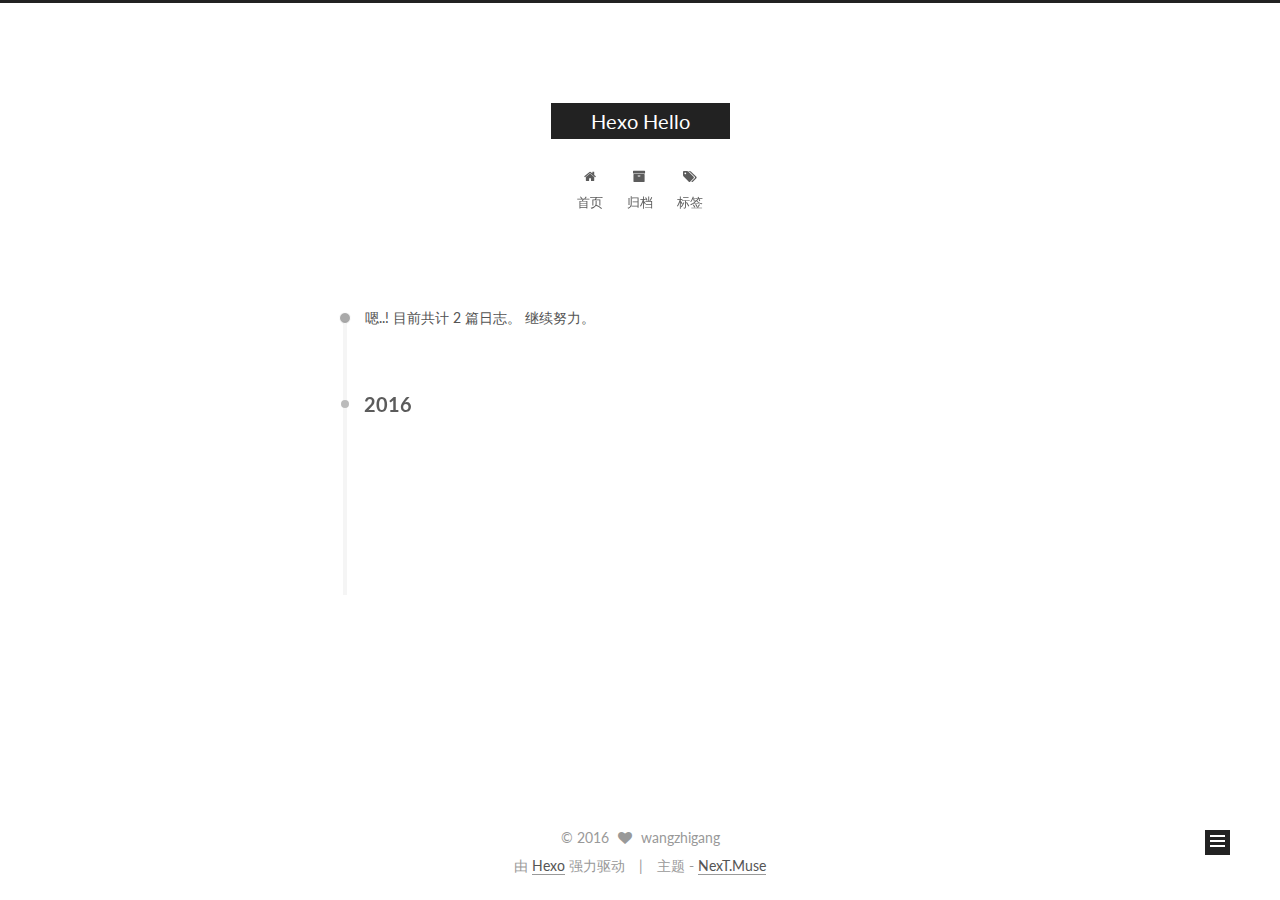
==== archives/index.html @ 9150756c "Site updated: 2016-07-02 09:40:14" ====
<!doctype html>



  


<html class="theme-next muse use-motion">
<head>
  <meta charset="UTF-8"/>
<meta http-equiv="X-UA-Compatible" content="IE=edge,chrome=1" />
<meta name="viewport" content="width=device-width, initial-scale=1, maximum-scale=1"/>



<meta http-equiv="Cache-Control" content="no-transform" />
<meta http-equiv="Cache-Control" content="no-siteapp" />












  
  
  <link href="/vendors/fancybox/source/jquery.fancybox.css?v=2.1.5" rel="stylesheet" type="text/css" />




  
  
  
  

  
    
    
  

  

  

  

  

  
    
    
    <link href="//fonts.googleapis.com/css?family=Lato:300,300italic,400,400italic,700,700italic&subset=latin,latin-ext" rel="stylesheet" type="text/css">
  






<link href="/vendors/font-awesome/css/font-awesome.min.css?v=4.4.0" rel="stylesheet" type="text/css" />

<link href="/css/main.css?v=5.0.1" rel="stylesheet" type="text/css" />


  <meta name="keywords" content="Hexo, NexT" />








  <link rel="shortcut icon" type="image/x-icon" href="/favicon.ico?v=5.0.1" />






<meta property="og:type" content="website">
<meta property="og:title" content="Hexo Hello">
<meta property="og:url" content="http://yoursite.com/archives/index.html">
<meta property="og:site_name" content="Hexo Hello">
<meta name="twitter:card" content="summary">
<meta name="twitter:title" content="Hexo Hello">



<script type="text/javascript" id="hexo.configuration">
  var NexT = window.NexT || {};
  var CONFIG = {
    scheme: 'Muse',
    sidebar: {"position":"left","display":"post"},
    fancybox: true,
    motion: true,
    duoshuo: {
      userId: 0,
      author: '博主'
    }
  };
</script>




  <link rel="canonical" href="http://yoursite.com/archives/"/>

  <title> 归档 | Hexo Hello </title>
</head>

<body itemscope itemtype="http://schema.org/WebPage" lang="zh-Hans">

  










  
  
    
  

  <div class="container one-collumn sidebar-position-left  page-archive  ">
    <div class="headband"></div>

    <header id="header" class="header" itemscope itemtype="http://schema.org/WPHeader">
      <div class="header-inner"><div class="site-meta ">
  

  <div class="custom-logo-site-title">
    <a href="/"  class="brand" rel="start">
      <span class="logo-line-before"><i></i></span>
      <span class="site-title">Hexo Hello</span>
      <span class="logo-line-after"><i></i></span>
    </a>
  </div>
  <p class="site-subtitle"></p>
</div>

<div class="site-nav-toggle">
  <button>
    <span class="btn-bar"></span>
    <span class="btn-bar"></span>
    <span class="btn-bar"></span>
  </button>
</div>

<nav class="site-nav">
  

  
    <ul id="menu" class="menu">
      
        
        <li class="menu-item menu-item-home">
          <a href="/" rel="section">
            
              <i class="menu-item-icon fa fa-fw fa-home"></i> <br />
            
            首页
          </a>
        </li>
      
        
        <li class="menu-item menu-item-archives">
          <a href="/archives" rel="section">
            
              <i class="menu-item-icon fa fa-fw fa-archive"></i> <br />
            
            归档
          </a>
        </li>
      
        
        <li class="menu-item menu-item-tags">
          <a href="/tags" rel="section">
            
              <i class="menu-item-icon fa fa-fw fa-tags"></i> <br />
            
            标签
          </a>
        </li>
      

      
    </ul>
  

  
</nav>

 </div>
    </header>

    <main id="main" class="main">
      <div class="main-inner">
        <div class="content-wrap">
          <div id="content" class="content">
            

  <section id="posts" class="posts-collapse">
    <span class="archive-move-on"></span>

    <span class="archive-page-counter">
      
      
      
        
      
      嗯..! 目前共计 2 篇日志。 继续努力。
    </span>

    

      
      
      

      
        
        <div class="collection-title">
          <h2 class="archive-year motion-element" id="archive-year-2016">2016</h2>
        </div>
      
      

      

  <article class="post post-type-normal" itemscope itemtype="http://schema.org/Article">
    <header class="post-header">

      <h1 class="post-title">
        
            <a class="post-title-link" href="/2016/07/01/My-new-Post/" itemprop="url">
              
                <span itemprop="name">My new Post</span>
              
            </a>
        
      </h1>

      <div class="post-meta">
        <time class="post-time" itemprop="dateCreated"
              datetime="2016-07-01T17:10:19+08:00"
              content="2016-07-01" >
          07-01
        </time>
      </div>

    </header>
  </article>



    

      
      
      

      
      

      

  <article class="post post-type-normal" itemscope itemtype="http://schema.org/Article">
    <header class="post-header">

      <h1 class="post-title">
        
            <a class="post-title-link" href="/2016/07/01/hello-world/" itemprop="url">
              
                <span itemprop="name">Hello World</span>
              
            </a>
        
      </h1>

      <div class="post-meta">
        <time class="post-time" itemprop="dateCreated"
              datetime="2016-07-01T16:45:03+08:00"
              content="2016-07-01" >
          07-01
        </time>
      </div>

    </header>
  </article>



    

  </section>

  



          </div>
          


          

        </div>
        
          
  
  <div class="sidebar-toggle">
    <div class="sidebar-toggle-line-wrap">
      <span class="sidebar-toggle-line sidebar-toggle-line-first"></span>
      <span class="sidebar-toggle-line sidebar-toggle-line-middle"></span>
      <span class="sidebar-toggle-line sidebar-toggle-line-last"></span>
    </div>
  </div>

  <aside id="sidebar" class="sidebar">
    <div class="sidebar-inner">

      

      

      <section class="site-overview sidebar-panel  sidebar-panel-active ">
        <div class="site-author motion-element" itemprop="author" itemscope itemtype="http://schema.org/Person">
          <img class="site-author-image" itemprop="image"
               src="/images/avatar.gif"
               alt="wangzhigang" />
          <p class="site-author-name" itemprop="name">wangzhigang</p>
          <p class="site-description motion-element" itemprop="description"></p>
        </div>
        <nav class="site-state motion-element">
          <div class="site-state-item site-state-posts">
            <a href="/archives">
              <span class="site-state-item-count">2</span>
              <span class="site-state-item-name">日志</span>
            </a>
          </div>

          

          

        </nav>

        

        <div class="links-of-author motion-element">
          
        </div>

        
        

        
        

      </section>

      

    </div>
  </aside>


        
      </div>
    </main>

    <footer id="footer" class="footer">
      <div class="footer-inner">
        <div class="copyright" >
  
  &copy; 
  <span itemprop="copyrightYear">2016</span>
  <span class="with-love">
    <i class="fa fa-heart"></i>
  </span>
  <span class="author" itemprop="copyrightHolder">wangzhigang</span>
</div>

<div class="powered-by">
  由 <a class="theme-link" href="http://hexo.io">Hexo</a> 强力驱动
</div>

<div class="theme-info">
  主题 -
  <a class="theme-link" href="https://github.com/iissnan/hexo-theme-next">
    NexT.Muse
  </a>
</div>

        

        
      </div>
    </footer>

    <div class="back-to-top">
      <i class="fa fa-arrow-up"></i>
    </div>
  </div>

  

<script type="text/javascript">
  if (Object.prototype.toString.call(window.Promise) !== '[object Function]') {
    window.Promise = null;
  }
</script>









  



  
  <script type="text/javascript" src="/vendors/jquery/index.js?v=2.1.3"></script>

  
  <script type="text/javascript" src="/vendors/fastclick/lib/fastclick.min.js?v=1.0.6"></script>

  
  <script type="text/javascript" src="/vendors/jquery_lazyload/jquery.lazyload.js?v=1.9.7"></script>

  
  <script type="text/javascript" src="/vendors/velocity/velocity.min.js?v=1.2.1"></script>

  
  <script type="text/javascript" src="/vendors/velocity/velocity.ui.min.js?v=1.2.1"></script>

  
  <script type="text/javascript" src="/vendors/fancybox/source/jquery.fancybox.pack.js?v=2.1.5"></script>


  


  <script type="text/javascript" src="/js/src/utils.js?v=5.0.1"></script>

  <script type="text/javascript" src="/js/src/motion.js?v=5.0.1"></script>



  
  

  
  
    <script type="text/javascript" id="motion.page.archive">
      $('.archive-year').velocity('transition.slideLeftIn');
    </script>
  


  


  <script type="text/javascript" src="/js/src/bootstrap.js?v=5.0.1"></script>



  



  




  
  
  

  

  

</body>
</html>
---- css/main.css ----
/* normalize.css v3.0.2 | MIT License | git.io/normalize */
html {
  font-family: sans-serif; /* 1 */
  -ms-text-size-adjust: 100%; /* 2 */
  -webkit-text-size-adjust: 100%; /* 2 */
}
body {
  margin: 0;
}
article,
aside,
details,
figcaption,
figure,
footer,
header,
hgroup,
main,
menu,
nav,
section,
summary {
  display: block;
}
audio,
canvas,
progress,
video {
  display: inline-block; /* 1 */
  vertical-align: baseline; /* 2 */
}
audio:not([controls]) {
  display: none;
  height: 0;
}
[hidden],
template {
  display: none;
}
a {
  background-color: transparent;
}
a:active,
a:hover {
  outline: 0;
}
abbr[title] {
  border-bottom: 1px dotted;
}
b,
strong {
  font-weight: bold;
}
dfn {
  font-style: italic;
}
h1 {
  font-size: 2em;
  margin: 0.67em 0;
}
mark {
  background: #ff0;
  color: #000;
}
small {
  font-size: 80%;
}
sub,
sup {
  font-size: 75%;
  line-height: 0;
  position: relative;
  vertical-align: baseline;
}
sup {
  top: -0.5em;
}
sub {
  bottom: -0.25em;
}
img {
  border: 0;
}
svg:not(:root) {
  overflow: hidden;
}
figure {
  margin: 1em 40px;
}
hr {
  -moz-box-sizing: content-box;
  box-sizing: content-box;
  height: 0;
}
pre {
  overflow: auto;
}
code,
kbd,
pre,
samp {
  font-family: monospace, monospace;
  font-size: 1em;
}
button,
input,
optgroup,
select,
textarea {
  color: inherit; /* 1 */
  font: inherit; /* 2 */
  margin: 0; /* 3 */
}
button {
  overflow: visible;
}
button,
select {
  text-transform: none;
}
button,
html input[type="button"],
input[type="reset"],
input[type="submit"] {
  -webkit-appearance: button; /* 2 */
  cursor: pointer; /* 3 */
}
button[disabled],
html input[disabled] {
  cursor: default;
}
button::-moz-focus-inner,
input::-moz-focus-inner {
  border: 0;
  padding: 0;
}
input {
  line-height: normal;
}
input[type="checkbox"],
input[type="radio"] {
  box-sizing: border-box; /* 1 */
  padding: 0; /* 2 */
}
input[type="number"]::-webkit-inner-spin-button,
input[type="number"]::-webkit-outer-spin-button {
  height: auto;
}
input[type="search"] {
  -webkit-appearance: textfield; /* 1 */
  -moz-box-sizing: content-box;
  -webkit-box-sizing: content-box; /* 2 */
  box-sizing: content-box;
}
input[type="search"]::-webkit-search-cancel-button,
input[type="search"]::-webkit-search-decoration {
  -webkit-appearance: none;
}
fieldset {
  border: 1px solid #c0c0c0;
  margin: 0 2px;
  padding: 0.35em 0.625em 0.75em;
}
legend {
  border: 0; /* 1 */
  padding: 0; /* 2 */
}
textarea {
  overflow: auto;
}
optgroup {
  font-weight: bold;
}
table {
  border-collapse: collapse;
  border-spacing: 0;
}
td,
th {
  padding: 0;
}
::selection {
  background: #262a30;
  color: #fff;
}
body {
  position: relative;
  font-family: 'Lato', "PingFang SC", "Microsoft YaHei", sans-serif;
  font-size: 14px;
  line-height: 2;
  color: #555;
  background: #fff;
}
@media (max-width: 767px) {
  body {
    padding-right: 0 !important;
  }
}
@media (min-width: 768px) and (max-width: 991px) {
  body {
    padding-right: 0 !important;
  }
}
@media (min-width: 1600px) {
  body {
    font-size: 16px;
  }
}
h1,
h2,
h3,
h4,
h5,
h6 {
  margin: 0;
  padding: 0;
  font-weight: bold;
  line-height: 1.5;
  font-family: 'Lato', "PingFang SC", "Microsoft YaHei", sans-serif;
}
h2,
h3,
h4,
h5,
h6 {
  margin: 20px 0 15px;
}
h1 {
  font-size: 22px;
}
@media (max-width: 767px) {
  h1 {
    font-size: 18px;
  }
}
h2 {
  font-size: 20px;
}
@media (max-width: 767px) {
  h2 {
    font-size: 16px;
  }
}
h3 {
  font-size: 18px;
}
@media (max-width: 767px) {
  h3 {
    font-size: 14px;
  }
}
h4 {
  font-size: 16px;
}
@media (max-width: 767px) {
  h4 {
    font-size: 12px;
  }
}
h5 {
  font-size: 14px;
}
@media (max-width: 767px) {
  h5 {
    font-size: 10px;
  }
}
h6 {
  font-size: 12px;
}
@media (max-width: 767px) {
  h6 {
    font-size: 8px;
  }
}
p {
  margin: 0 0 25px 0;
}
a {
  color: #555;
  text-decoration: none;
  border-bottom: 1px solid #999;
  word-wrap: break-word;
}
a:hover {
  color: #222;
  border-bottom-color: #222;
}
ul {
  list-style: none;
}
blockquote {
  margin: 0;
  padding: 0;
}
img {
  display: block;
  margin: auto;
  max-width: 100%;
  height: auto;
}
hr {
  margin: 40px 0;
  height: 3px;
  border: none;
  background-color: #ddd;
  background-image: repeating-linear-gradient(-45deg, #fff, #fff 4px, transparent 4px, transparent 8px);
}
blockquote {
  padding: 0 15px;
  color: #666;
  border-left: 4px solid #ddd;
}
blockquote cite::before {
  content: "-";
  padding: 0 5px;
}
dt {
  font-weight: 700;
}
dd {
  margin: 0;
  padding: 0;
}
.text-left {
  text-align: left;
}
.text-center {
  text-align: center;
}
.text-right {
  text-align: right;
}
.text-justify {
  text-align: justify;
}
.text-nowrap {
  white-space: nowrap;
}
.text-lowercase {
  text-transform: lowercase;
}
.text-uppercase {
  text-transform: uppercase;
}
.text-capitalize {
  text-transform: capitalize;
}
.center-block {
  display: block;
  margin-left: auto;
  margin-right: auto;
}
.clearfix:before,
.clearfix:after {
  content: " ";
  display: table;
}
.clearfix:after {
  clear: both;
}
.pullquote {
  width: 45%;
}
.pullquote.left {
  float: left;
  margin-left: 5px;
  margin-right: 10px;
}
.pullquote.right {
  float: right;
  margin-left: 10px;
  margin-right: 5px;
}
.affix.affix.affix {
  position: fixed;
}
.translation {
  margin-top: -20px;
  font-size: 14px;
  color: #999;
}
.scrollbar-measure {
  width: 100px;
  height: 100px;
  overflow: scroll;
  position: absolute;
  top: -9999px;
}
.use-motion .motion-element {
  opacity: 0;
}
#local-search-input {
  padding: 3px;
  border: none;
  text-indent: 14px;
  border-radius: 0;
  width: 140px;
  outline: none;
  border-bottom: 1px solid #999;
  background: inherit;
  opacity: 0.5;
}
#local-search-input:focus {
  opacity: 1;
}
.search-icon {
  position: absolute;
  top: 9px;
}
table {
  margin: 20px 0;
  width: 100%;
  border-collapse: collapse;
  border-spacing: 0;
  border: 1px solid #ddd;
  font-size: 14px;
  table-layout: fixed;
  word-wrap: break-all;
}
table>tbody>tr:nth-of-type(odd) {
  background-color: #f9f9f9;
}
table>tbody>tr:hover {
  background-color: #f5f5f5;
}
caption,
th,
td {
  padding: 8px;
  text-align: left;
  vertical-align: middle;
  font-weight: normal;
}
th,
td {
  border-bottom: 3px solid #ddd;
  border-right: 1px solid #eee;
}
th {
  padding-bottom: 10px;
  font-weight: 700;
}
td {
  border-bottom-width: 1px;
}
html,
body {
  height: 100%;
}
.container {
  position: relative;
  min-height: 100%;
}
.header-inner {
  margin: 0 auto;
  padding: 100px 0 70px;
  width: 700px;
}
@media (min-width: 1600px) {
  .container .header-inner {
    width: 900px;
  }
}
.main {
  padding-bottom: 150px;
}
.main-inner {
  margin: 0 auto;
  width: 700px;
}
@media (min-width: 1600px) {
  .container .main-inner {
    width: 900px;
  }
}
.footer {
  position: absolute;
  left: 0;
  bottom: 0;
  width: 100%;
  min-height: 50px;
}
.footer-inner {
  box-sizing: border-box;
  margin: 20px auto;
  width: 700px;
}
@media (min-width: 1600px) {
  .container .footer-inner {
    width: 900px;
  }
}
pre,
.highlight {
  overflow: auto;
  margin: 20px 0;
  padding: 15px;
  font-size: 13px;
  color: #4d4d4c;
  background: #f7f7f7;
  line-height: 1.6;
}
pre,
code {
  font-family: consolas, Menlo, "PingFang SC", "Microsoft YaHei", monospace;
}
code {
  padding: 2px 4px;
  word-break: break-all;
  color: #555;
  background: #eee;
  border-radius: 4px;
  font-size: 13px;
}
pre code {
  padding: 0;
  color: #4d4d4c;
  background: none;
  text-shadow: none;
}
.highlight pre {
  border: none;
  margin: 0;
  padding: 1px;
}
.highlight table {
  margin: 0;
  width: auto;
  border: none;
}
.highlight td {
  border: none;
  padding: 0;
}
.highlight figcaption {
  font-size: 1em;
  color: #4d4d4c;
  line-height: 1em;
  margin-bottom: 1em;
}
.highlight figcaption:before,
.highlight figcaption:after {
  content: " ";
  display: table;
}
.highlight figcaption:after {
  clear: both;
}
.highlight figcaption a {
  float: right;
  color: #4d4d4c;
}
.highlight figcaption a:hover {
  border-bottom-color: #4d4d4c;
}
.highlight .gutter pre {
  color: #666;
  text-align: right;
  padding-right: 20px;
}
.highlight .line {
  height: 20px;
}
.gist table {
  width: auto;
}
.gist table td {
  border: none;
}
pre .comment {
  color: #8e908c;
}
pre .variable,
pre .attribute,
pre .tag,
pre .regexp,
pre .ruby .constant,
pre .xml .tag .title,
pre .xml .pi,
pre .xml .doctype,
pre .html .doctype,
pre .css .id,
pre .css .class,
pre .css .pseudo {
  color: #c82829;
}
pre .number,
pre .preprocessor,
pre .built_in,
pre .literal,
pre .params,
pre .constant,
pre .command {
  color: #f5871f;
}
pre .ruby .class .title,
pre .css .rules .attribute,
pre .string,
pre .value,
pre .inheritance,
pre .header,
pre .ruby .symbol,
pre .xml .cdata,
pre .special,
pre .number,
pre .formula {
  color: #718c00;
}
pre .title,
pre .css .hexcolor {
  color: #3e999f;
}
pre .function,
pre .python .decorator,
pre .python .title,
pre .ruby .function .title,
pre .ruby .title .keyword,
pre .perl .sub,
pre .javascript .title,
pre .coffeescript .title {
  color: #4271ae;
}
pre .keyword,
pre .javascript .function {
  color: #8959a8;
}
.full-image.full-image.full-image {
  border: none;
  max-width: 100%;
  width: auto;
  margin: 20px auto;
}
@media (min-width: 992px) {
  .full-image.full-image.full-image {
    max-width: none;
    width: 126%;
    margin: 0 -13%;
  }
}
.blockquote-center,
.page-home .post-type-quote blockquote,
.page-post-detail .post-type-quote blockquote {
  position: relative;
  margin: 40px 0;
  padding: 0;
  border-left: none;
  text-align: center;
}
.blockquote-center::before,
.page-home .post-type-quote blockquote::before,
.page-post-detail .post-type-quote blockquote::before,
.blockquote-center::after,
.page-home .post-type-quote blockquote::after,
.page-post-detail .post-type-quote blockquote::after {
  position: absolute;
  content: ' ';
  display: block;
  width: 100%;
  height: 24px;
  opacity: 0.2;
  background-repeat: no-repeat;
  background-position: 0 -6px;
  background-size: 22px 22px;
}
.blockquote-center::before,
.page-home .post-type-quote blockquote::before,
.page-post-detail .post-type-quote blockquote::before {
  top: -20px;
  background-image: url("../images/quote-l.svg");
  border-top: 1px solid #ccc;
}
.blockquote-center::after,
.page-home .post-type-quote blockquote::after,
.page-post-detail .post-type-quote blockquote::after {
  bottom: -20px;
  background-image: url("../images/quote-r.svg");
  border-bottom: 1px solid #ccc;
  background-position: 100% 8px;
}
.blockquote-center p,
.page-home .post-type-quote blockquote p,
.page-post-detail .post-type-quote blockquote p,
.blockquote-center div,
.page-home .post-type-quote blockquote div,
.page-post-detail .post-type-quote blockquote div {
  text-align: center;
}
.post .post-body .group-picture img {
  box-sizing: border-box;
  padding: 0 3px;
  border: none;
}
.post .group-picture-row {
  overflow: hidden;
  margin-top: 6px;
}
.post .group-picture-row:first-child {
  margin-top: 0;
}
.post .group-picture-column {
  float: left;
}
.page-post-detail .post-body .group-picture-column {
  float: none;
  margin-top: 10px;
  width: auto !important;
}
.page-post-detail .post-body .group-picture-column img {
  margin: 0 auto;
}
.page-archive .group-picture-container {
  overflow: hidden;
}
.page-archive .group-picture-row {
  float: left;
}
.page-archive .group-picture-row:first-child {
  margin-top: 6px;
}
.page-archive .group-picture-column {
  max-width: 150px;
  max-height: 150px;
}
.btn {
  display: inline-block;
  padding: 0 20px;
  font-size: 14px;
  color: #fff;
  background: #222;
  border: 2px solid #222;
  text-decoration: none;
  border-radius: 0;
  transition-property: background-color;
  transition-duration: 0.2s;
  transition-timing-function: ease-in-out;
  transition-delay: 0s;
}
.btn:hover,
.post-more-link .btn:hover {
  border-color: #222;
  color: #222;
  background: #fff;
}
.btn-bar {
  display: block;
  width: 22px;
  height: 2px;
  background: #555;
  border-radius: 1px;
}
.btn-bar+.btn-bar {
  margin-top: 4px;
}
.pagination {
  margin: 120px 0 40px;
  text-align: center;
  border-top: 1px solid #eee;
}
.page-number-basic,
.pagination .prev,
.pagination .next,
.pagination .page-number,
.pagination .space {
  display: inline-block;
  position: relative;
  top: -1px;
  margin: 0 10px;
  padding: 0 10px;
  line-height: 30px;
}
@media (max-width: 767px) {
  .page-number-basic,
  .pagination .prev,
  .pagination .next,
  .pagination .page-number,
  .pagination .space {
    margin: 0 5px;
  }
}
.pagination .prev,
.pagination .next,
.pagination .page-number {
  border-bottom: 0;
  border-top: 1px solid #eee;
  transition-property: border-color;
  transition-duration: 0.2s;
  transition-timing-function: ease-in-out;
  transition-delay: 0s;
}
.pagination .prev:hover,
.pagination .next:hover,
.pagination .page-number:hover {
  border-top-color: #222;
}
.pagination .space {
  padding: 0;
  margin: 0;
}
.pagination .prev {
  margin-left: 0;
}
.pagination .next {
  margin-right: 0;
}
.pagination .page-number.current {
  color: #fff;
  background: #ccc;
  border-top-color: #ccc;
}
@media (max-width: 767px) {
  .pagination {
    border-top: none;
  }
  .pagination .prev,
  .pagination .next,
  .pagination .page-number {
    margin-bottom: 10px;
    border-top: 0;
    border-bottom: 1px solid #eee;
  }
  .pagination .prev:hover,
  .pagination .next:hover,
  .pagination .page-number:hover {
    border-bottom-color: #222;
  }
}
.comments {
  margin: 60px 20px 0;
}
.tag-cloud {
  text-align: center;
}
.tag-cloud a {
  display: inline-block;
  margin: 10px;
}
.back-to-top {
  box-sizing: border-box;
  position: fixed;
  bottom: -100px;
  right: 50px;
  z-index: 1050;
  padding: 0 6px;
  width: 25px;
  background: #222;
  font-size: 12px;
  opacity: 1;
  color: #fff;
  cursor: pointer;
  text-align: center;
  -webkit-transform: translateZ(0);
  transition-property: bottom;
  transition-duration: 0.2s;
  transition-timing-function: ease-in-out;
  transition-delay: 0s;
}
@media (max-width: 767px) {
  .back-to-top {
    display: none;
  }
}
@media (min-width: 768px) and (max-width: 991px) {
  .back-to-top {
    display: none;
  }
}
.back-to-top.back-to-top-on {
  bottom: 19px;
}
.header {
  background: #fff;
}
.header-inner {
  position: relative;
}
.headband {
  height: 3px;
  background: #222;
}
.site-meta {
  margin: 0;
  text-align: center;
}
@media (max-width: 767px) {
  .site-meta {
    text-align: center;
  }
}
.brand {
  position: relative;
  display: inline-block;
  padding: 0 40px;
  color: #fff;
  background: #222;
  border-bottom: none;
}
.brand:hover {
  color: #fff;
}
.logo {
  display: inline-block;
  margin-right: 5px;
  line-height: 36px;
  vertical-align: top;
}
.site-title {
  display: inline-block;
  vertical-align: top;
  line-height: 36px;
  font-size: 20px;
  font-weight: normal;
  font-family: 'Lato', "PingFang SC", "Microsoft YaHei", sans-serif;
}
.site-subtitle {
  margin-top: 10px;
  font-size: 13px;
  color: #999;
}
.use-motion .brand {
  opacity: 0;
}
.use-motion .logo,
.use-motion .site-title,
.use-motion .site-subtitle {
  opacity: 0;
  position: relative;
  top: -10px;
}
.site-nav-toggle {
  display: none;
  position: absolute;
  top: 10px;
  left: 10px;
}
@media (max-width: 767px) {
  .site-nav-toggle {
    display: block;
  }
}
.site-nav-toggle button {
  margin-top: 2px;
  padding: 9px 10px;
  background: transparent;
  border: none;
}
@media (max-width: 767px) {
  .site-nav {
    display: none;
    margin: 0 -10px;
    padding: 0 10px;
    clear: both;
    border-top: 1px solid #ddd;
  }
}
@media (min-width: 768px) and (max-width: 991px) {
  .site-nav {
    display: block !important;
  }
}
@media (min-width: 992px) {
  .site-nav {
    display: block !important;
  }
}
.menu {
  margin-top: 20px;
  padding-left: 0;
  text-align: center;
}
.menu .menu-item {
  display: inline-block;
  margin: 0 10px;
}
@media screen and (max-width: 767px) {
  .menu .menu-item {
    margin-top: 10px;
  }
}
.menu .menu-item a {
  display: block;
  font-size: 13px;
  text-transform: capitalize;
  line-height: inherit;
  border-bottom: 1px solid transparent;
  transition-property: border-color;
  transition-duration: 0.2s;
  transition-timing-function: ease-in-out;
  transition-delay: 0s;
}
.menu .menu-item a:hover {
  border-bottom-color: #222;
}
.menu .menu-item .fa {
  margin-right: 5px;
}
.use-motion .menu-item {
  opacity: 0;
}
.post-body {
  font-family: 'Lato', "PingFang SC", "Microsoft YaHei", sans-serif;
}
@media (max-width: 767px) {
  .post-body {
    word-break: break-word;
  }
}
.post-body .fancybox img {
  display: block !important;
  margin: 0 auto;
  cursor: pointer;
  cursor: zoom-in;
  cursor: -webkit-zoom-in;
}
.post-body .image-caption,
.post-body .figure .caption {
  margin: 10px auto 15px;
  text-align: center;
  font-size: 14px;
  color: #999;
  font-weight: bold;
  line-height: 1;
}
.post-sticky-flag {
  display: inline-block;
  font-size: 16px;
  -ms-transform: rotate(30deg);
  -webkit-transform: rotate(30deg);
  -moz-transform: rotate(30deg);
  -ms-transform: rotate(30deg);
  -o-transform: rotate(30deg);
  transform: rotate(30deg);
}
.posts-expand {
  padding-top: 40px;
}
@media (max-width: 767px) {
  .posts-expand {
    margin: 0 20px;
  }
  .post-body pre,
  .post-body .highlight {
    padding: 10px;
  }
  .post-body pre .gutter pre,
  .post-body .highlight .gutter pre {
    padding-right: 10px;
  }
}
@media (min-width: 992px) {
  .posts-expand .post-body {
    text-align: justify;
  }
}
.posts-expand .post-body h2,
.posts-expand .post-body h3,
.posts-expand .post-body h4,
.posts-expand .post-body h5,
.posts-expand .post-body h6 {
  padding-top: 10px;
}
.posts-expand .post-body h2 .header-anchor,
.posts-expand .post-body h3 .header-anchor,
.posts-expand .post-body h4 .header-anchor,
.posts-expand .post-body h5 .header-anchor,
.posts-expand .post-body h6 .header-anchor {
  float: right;
  margin-left: 10px;
  color: #ccc;
  border-bottom-style: none;
  visibility: hidden;
}
.posts-expand .post-body h2 .header-anchor:hover,
.posts-expand .post-body h3 .header-anchor:hover,
.posts-expand .post-body h4 .header-anchor:hover,
.posts-expand .post-body h5 .header-anchor:hover,
.posts-expand .post-body h6 .header-anchor:hover {
  color: inherit;
}
.posts-expand .post-body h2:hover .header-anchor,
.posts-expand .post-body h3:hover .header-anchor,
.posts-expand .post-body h4:hover .header-anchor,
.posts-expand .post-body h5:hover .header-anchor,
.posts-expand .post-body h6:hover .header-anchor {
  visibility: visible;
}
.posts-expand .post-body ul li {
  list-style: circle;
}
.posts-expand .post-body img {
  box-sizing: border-box;
  margin: auto;
  padding: 3px;
  border: 1px solid #ddd;
}
.posts-expand .fancybox img {
  margin: 0 auto;
}
@media (max-width: 767px) {
  .posts-collapse {
    margin: 0 20px;
  }
  .posts-collapse .post-title,
  .posts-collapse .post-meta {
    display: block;
    width: auto;
    text-align: left;
  }
}
.posts-collapse {
  position: relative;
  z-index: 1010;
  margin-left: 55px;
}
.posts-collapse::after {
  content: " ";
  position: absolute;
  top: 20px;
  left: 0;
  margin-left: -2px;
  width: 4px;
  height: 100%;
  background: #f5f5f5;
  z-index: -1;
}
@media (max-width: 767px) {
  .posts-collapse {
    margin: 0 20px;
  }
}
.posts-collapse .collection-title {
  position: relative;
  margin: 60px 0;
}
.posts-collapse .collection-title h2 {
  margin-left: 20px;
}
.posts-collapse .collection-title small {
  color: #bbb;
}
.posts-collapse .collection-title::before {
  content: " ";
  position: absolute;
  left: 0;
  top: 50%;
  margin-left: -4px;
  margin-top: -4px;
  width: 8px;
  height: 8px;
  background: #bbb;
  border-radius: 50%;
}
.posts-collapse .post {
  margin: 30px 0;
}
.posts-collapse .post-header {
  position: relative;
  transition-duration: 0.2s;
  transition-timing-function: ease-in-out;
  transition-delay: 0s;
  transition-property: border;
  border-bottom: 1px dashed #ccc;
}
.posts-collapse .post-header::before {
  content: " ";
  position: absolute;
  left: 0;
  top: 12px;
  width: 6px;
  height: 6px;
  margin-left: -4px;
  background: #bbb;
  border-radius: 50%;
  border: 1px solid #fff;
  transition-duration: 0.2s;
  transition-timing-function: ease-in-out;
  transition-delay: 0s;
  transition-property: background;
}
.posts-collapse .post-header:hover {
  border-bottom-color: #666;
}
.posts-collapse .post-header:hover::before {
  background: #222;
}
.posts-collapse .post-meta {
  position: absolute;
  font-size: 12px;
  left: 20px;
  top: 5px;
}
.posts-collapse .post-comments-count {
  display: none;
}
.posts-collapse .post-title {
  margin-left: 60px;
  font-size: 16px;
  font-weight: normal;
  line-height: inherit;
}
.posts-collapse .post-title::after {
  margin-left: 3px;
  opacity: 0.6;
}
.posts-collapse .post-title a {
  color: #666;
  border-bottom: none;
}
.page-home .post-type-quote .post-header,
.page-post-detail .post-type-quote .post-header,
.page-home .post-type-quote .post-tags,
.page-post-detail .post-type-quote .post-tags {
  display: none;
}
.posts-expand .post-title {
  font-size: 26px;
  text-align: center;
  word-break: break-word;
  font-weight: 400;
}
@media (max-width: 767px) {
  .posts-expand .post-title {
    font-size: 22px;
  }
}
.posts-expand .post-title-link {
  display: inline-block;
  position: relative;
  color: #555;
  border-bottom: none;
  line-height: 1.2;
  vertical-align: top;
}
.posts-expand .post-title-link::before {
  content: "";
  position: absolute;
  width: 100%;
  height: 2px;
  bottom: 0;
  left: 0;
  background-color: #000;
  visibility: hidden;
  -webkit-transform: scaleX(0);
  -moz-transform: scaleX(0);
  -ms-transform: scaleX(0);
  -o-transform: scaleX(0);
  transform: scaleX(0);
  transition-duration: 0.2s;
  transition-timing-function: ease-in-out;
  transition-delay: 0s;
}
.posts-expand .post-title-link:hover::before {
  visibility: visible;
  -webkit-transform: scaleX(1);
  -moz-transform: scaleX(1);
  -ms-transform: scaleX(1);
  -o-transform: scaleX(1);
  transform: scaleX(1);
}
.posts-expand .post-title-link .fa {
  font-size: 16px;
}
.posts-expand .post-meta {
  margin: 3px 0 60px 0;
  color: #999;
  font-family: 'Lato', "PingFang SC", "Microsoft YaHei", sans-serif;
  font-size: 12px;
  text-align: center;
}
.posts-expand .post-meta .post-category-list {
  display: inline-block;
  margin: 0;
  padding: 3px;
}
.posts-expand .post-meta .post-category-list-link {
  color: #999;
}
.post-meta-item-icon {
  display: none;
  margin-right: 3px;
}
@media (min-width: 768px) and (max-width: 991px) {
  .post-meta-item-icon {
    display: inline-block;
  }
}
@media (max-width: 767px) {
  .post-meta-item-icon {
    display: inline-block;
  }
}
@media (min-width: 768px) and (max-width: 991px) {
  .post-meta-item-text {
    display: none;
  }
}
@media (max-width: 767px) {
  .post-meta-item-text {
    display: none;
  }
}
@media (max-width: 767px) {
  .posts-expand .post-comments-count {
    display: none;
  }
}
.post-more-link {
  margin-top: 50px;
}
.post-more-link .btn {
  color: #fff;
  font-size: 14px;
  background: #222;
  border-radius: 0;
  line-height: 2;
}
.posts-expand .post-tags {
  margin-top: 40px;
  text-align: center;
}
.posts-expand .post-tags a {
  display: inline-block;
  margin-right: 10px;
  font-size: 13px;
}
.post-nav {
  overflow: hidden;
  margin-top: 60px;
  padding: 10px;
  white-space: nowrap;
  border-top: 1px solid #eee;
}
.post-nav-item {
  display: inline-block;
  width: 50%;
  white-space: normal;
}
.post-nav-item a {
  position: relative;
  display: inline-block;
  line-height: 25px;
  font-size: 14px;
  color: #555;
  border-bottom: none;
}
.post-nav-item a:hover {
  color: #222;
  border-bottom: none;
}
.post-nav-item a:active {
  top: 2px;
}
.post-nav-item a i {
  font-size: 12px;
}
.post-nav-prev {
  text-align: right;
}
.posts-expand .post-eof {
  display: block;
  margin: 80px auto 60px;
  width: 8%;
  height: 1px;
  background: #ccc;
  text-align: center;
}
.post:last-child .post-eof.post-eof.post-eof {
  display: none;
}
.post-gallery {
  display: table;
  table-layout: fixed;
  width: 100%;
  border-collapse: separate;
}
.post-gallery-row {
  display: table-row;
}
.post-gallery .post-gallery-img {
  display: table-cell;
  text-align: center;
  vertical-align: middle;
  border: none;
}
.post-gallery .post-gallery-img img {
  max-width: 100%;
  max-height: 100%;
  border: none;
}
.fancybox-close,
.fancybox-close:hover {
  border: none;
}
.sidebar {
  position: fixed;
  right: 0;
  top: 0;
  bottom: 0;
  width: 0;
  z-index: 1040;
  box-shadow: inset 0 2px 6px #000;
  background: #222;
  -webkit-transform: translateZ(0);
}
.sidebar a {
  color: #999;
  border-bottom-color: #555;
}
.sidebar a:hover {
  color: #eee;
}
@media (min-width: 768px) and (max-width: 991px) {
  .sidebar {
    display: none !important;
  }
}
@media (max-width: 767px) {
  .sidebar {
    display: none !important;
  }
}
.sidebar-inner {
  position: relative;
  padding: 20px 10px;
  color: #999;
  text-align: center;
}
.sidebar-toggle {
  position: fixed;
  right: 50px;
  bottom: 45px;
  width: 15px;
  height: 15px;
  padding: 5px;
  background: #222;
  line-height: 0;
  z-index: 1050;
  cursor: pointer;
  -webkit-transform: translateZ(0);
}
@media (min-width: 768px) and (max-width: 991px) {
  .sidebar-toggle {
    display: none;
  }
}
@media (max-width: 767px) {
  .sidebar-toggle {
    display: none;
  }
}
.sidebar-toggle-line {
  position: relative;
  display: inline-block;
  vertical-align: top;
  height: 2px;
  width: 100%;
  background: #fff;
  margin-top: 3px;
}
.sidebar-toggle-line:first-child {
  margin-top: 0;
}
.site-author-image {
  display: block;
  margin: 0 auto;
  padding: 2px;
  max-width: 96px;
  height: auto;
  border: 2px solid #333;
}
.site-author-name {
  margin: 5px 0 0;
  text-align: center;
  color: #f5f5f5;
  font-weight: normal;
}
.site-description {
  margin-top: 5px;
  text-align: center;
  font-size: 14px;
  color: #999;
}
.site-state {
  overflow: hidden;
  line-height: 1.4;
  white-space: nowrap;
  text-align: center;
}
.site-state-item {
  display: inline-block;
  padding: 0 15px;
  border-left: 1px solid #333;
}
.site-state-item:first-child {
  border-left: none;
}
.site-state-item a {
  border-bottom: none;
}
.site-state-item-count {
  display: block;
  text-align: center;
  color: inherit;
  font-weight: 600;
  font-size: 18px;
}
.site-state-item-name {
  font-size: 13px;
  color: inherit;
}
.feed-link {
  margin-top: 20px;
}
.feed-link a {
  display: inline-block;
  padding: 0 15px;
  color: #fc6423;
  border: 1px solid #fc6423;
  border-radius: 4px;
}
.feed-link a i {
  color: #fc6423;
  font-size: 14px;
}
.feed-link a:hover {
  color: #fff;
  background: #fc6423;
}
.feed-link a:hover i {
  color: #fff;
}
.links-of-author {
  margin-top: 20px;
}
.links-of-author a {
  display: inline-block;
  vertical-align: middle;
  margin-right: 10px;
  margin-bottom: 10px;
  border-bottom-color: #555;
  font-size: 13px;
}
.links-of-author a:before {
  display: inline-block;
  vertical-align: middle;
  margin-right: 3px;
  content: " ";
  width: 4px;
  height: 4px;
  border-radius: 50%;
  background: #85ccad;
}
.links-of-blogroll {
  font-size: 13px;
}
.links-of-blogroll-title {
  margin-top: 20px;
  font-size: 14px;
  font-weight: 600;
}
.links-of-blogroll-list {
  margin: 0;
  padding: 0;
}
.links-of-blogroll-item {
  padding: 2px 10px;
}
.sidebar-nav {
  margin: 0 0 20px;
  padding-left: 0;
}
.sidebar-nav li {
  display: inline-block;
  cursor: pointer;
  border-bottom: 1px solid transparent;
  font-size: 14px;
  color: #555;
}
.sidebar-nav li:hover {
  color: #f5f5f5;
}
.page-post-detail .sidebar-nav-toc {
  padding: 0 5px;
}
.page-post-detail .sidebar-nav-overview {
  margin-left: 10px;
}
.sidebar-nav .sidebar-nav-active {
  color: #87daff;
  border-bottom-color: #87daff;
}
.sidebar-nav .sidebar-nav-active:hover {
  color: #87daff;
}
.sidebar-panel {
  display: none;
}
.sidebar-panel-active {
  display: block;
}
.post-toc-empty {
  font-size: 14px;
  color: #666;
}
.post-toc-wrap {
  overflow: hidden;
}
.post-toc {
  overflow: auto;
}
.post-toc ol {
  margin: 0;
  padding: 0 2px 5px 10px;
  text-align: left;
  list-style: none;
  font-size: 14px;
}
.post-toc ol > ol {
  padding-left: 0;
}
.post-toc ol a {
  transition-duration: 0.2s;
  transition-timing-function: ease-in-out;
  transition-delay: 0s;
  transition-property: all;
  color: #999;
  border-bottom-color: #555;
}
.post-toc ol a:hover {
  color: #ccc;
  border-bottom-color: #ccc;
}
.post-toc .nav-item {
  overflow: hidden;
  text-overflow: ellipsis;
  white-space: nowrap;
  line-height: 1.8;
}
.post-toc .nav .nav-child {
  display: none;
}
.post-toc .nav .active > .nav-child {
  display: block;
}
.post-toc .nav .active-current > .nav-child {
  display: block;
}
.post-toc .nav .active-current > .nav-child > .nav-item {
  display: block;
}
.post-toc .nav .active > a {
  color: #87daff;
  border-bottom-color: #87daff;
}
.post-toc .nav .active-current > a {
  color: #87daff;
}
.post-toc .nav .active-current > a:hover {
  color: #87daff;
}
.footer {
  font-size: 14px;
  color: #999;
}
.footer img {
  border: none;
}
.footer-inner {
  text-align: center;
}
.with-love {
  display: inline-block;
  margin: 0 5px;
}
.powered-by,
.theme-info {
  display: inline-block;
}
.powered-by {
  margin-right: 10px;
}
.powered-by::after {
  content: "|";
  padding-left: 10px;
}
.cc-license {
  margin-top: 10px;
  text-align: center;
}
.cc-license .cc-opacity {
  opacity: 0.7;
  border-bottom: none;
}
.cc-license .cc-opacity:hover {
  opacity: 0.9;
}
.cc-license img {
  display: inline-block;
}
.theme-next #ds-thread #ds-reset {
  color: #555;
}
.theme-next #ds-thread #ds-reset .ds-replybox {
  margin-bottom: 30px;
}
.theme-next #ds-thread #ds-reset .ds-replybox .ds-avatar,
.theme-next #ds-reset .ds-avatar img {
  box-shadow: none;
}
.theme-next #ds-thread #ds-reset .ds-textarea-wrapper {
  border-color: #c7d4e1;
  background: none;
  border-top-right-radius: 3px;
  border-top-left-radius: 3px;
}
.theme-next #ds-thread #ds-reset .ds-textarea-wrapper textarea {
  height: 60px;
}
.theme-next #ds-reset .ds-rounded-top {
  border-radius: 0;
}
.theme-next #ds-thread #ds-reset .ds-post-toolbar {
  box-sizing: border-box;
  border: 1px solid #c7d4e1;
  background: #f6f8fa;
}
.theme-next #ds-thread #ds-reset .ds-post-options {
  height: 40px;
  border: none;
  background: none;
}
.theme-next #ds-thread #ds-reset .ds-toolbar-buttons {
  top: 11px;
}
.theme-next #ds-thread #ds-reset .ds-sync {
  top: 5px;
}
.theme-next #ds-thread #ds-reset .ds-post-button {
  top: 4px;
  right: 5px;
  width: 90px;
  height: 30px;
  border: 1px solid #c5ced7;
  border-radius: 3px;
  background-image: linear-gradient(#fbfbfc, #f5f7f9);
  color: #60676d;
}
.theme-next #ds-thread #ds-reset .ds-post-button:hover {
  background-position: 0 -30px;
  color: #60676d;
}
.theme-next #ds-thread #ds-reset .ds-comments-info {
  padding: 10px 0;
}
.theme-next #ds-thread #ds-reset .ds-sort {
  display: none;
}
.theme-next #ds-thread #ds-reset li.ds-tab a.ds-current {
  border: none;
  background: #f6f8fa;
  color: #60676d;
}
.theme-next #ds-thread #ds-reset li.ds-tab a.ds-current:hover {
  background-color: #e9f0f7;
  color: #60676d;
}
.theme-next #ds-thread #ds-reset li.ds-tab a {
  border-radius: 2px;
  padding: 5px;
}
.theme-next #ds-thread #ds-reset .ds-login-buttons p {
  color: #999;
  line-height: 36px;
}
.theme-next #ds-thread #ds-reset .ds-login-buttons .ds-service-list li {
  height: 28px;
}
.theme-next #ds-thread #ds-reset .ds-service-list a {
  background: none;
  padding: 5px;
  border: 1px solid;
  border-radius: 3px;
  text-align: center;
}
.theme-next #ds-thread #ds-reset .ds-service-list a:hover {
  color: #fff;
  background: #666;
}
.theme-next #ds-thread #ds-reset .ds-service-list .ds-weibo {
  color: #fc9b00;
  border-color: #fc9b00;
}
.theme-next #ds-thread #ds-reset .ds-service-list .ds-weibo:hover {
  background: #fc9b00;
}
.theme-next #ds-thread #ds-reset .ds-service-list .ds-qq {
  color: #60a3ec;
  border-color: #60a3ec;
}
.theme-next #ds-thread #ds-reset .ds-service-list .ds-qq:hover {
  background: #60a3ec;
}
.theme-next #ds-thread #ds-reset .ds-service-list .ds-renren {
  color: #2e7ac4;
  border-color: #2e7ac4;
}
.theme-next #ds-thread #ds-reset .ds-service-list .ds-renren:hover {
  background: #2e7ac4;
}
.theme-next #ds-thread #ds-reset .ds-service-list .ds-douban {
  color: #37994c;
  border-color: #37994c;
}
.theme-next #ds-thread #ds-reset .ds-service-list .ds-douban:hover {
  background: #37994c;
}
.theme-next #ds-thread #ds-reset .ds-service-list .ds-kaixin {
  color: #fef20d;
  border-color: #fef20d;
}
.theme-next #ds-thread #ds-reset .ds-service-list .ds-kaixin:hover {
  background: #fef20d;
}
.theme-next #ds-thread #ds-reset .ds-service-list .ds-netease {
  color: #f00;
  border-color: #f00;
}
.theme-next #ds-thread #ds-reset .ds-service-list .ds-netease:hover {
  background: #f00;
}
.theme-next #ds-thread #ds-reset .ds-service-list .ds-sohu {
  color: #ffcb05;
  border-color: #ffcb05;
}
.theme-next #ds-thread #ds-reset .ds-service-list .ds-sohu:hover {
  background: #ffcb05;
}
.theme-next #ds-thread #ds-reset .ds-service-list .ds-baidu {
  color: #2831e0;
  border-color: #2831e0;
}
.theme-next #ds-thread #ds-reset .ds-service-list .ds-baidu:hover {
  background: #2831e0;
}
.theme-next #ds-thread #ds-reset .ds-service-list .ds-google {
  color: #166bec;
  border-color: #166bec;
}
.theme-next #ds-thread #ds-reset .ds-service-list .ds-google:hover {
  background: #166bec;
}
.theme-next #ds-thread #ds-reset .ds-service-list .ds-weixin {
  color: #00ce0d;
  border-color: #00ce0d;
}
.theme-next #ds-thread #ds-reset .ds-service-list .ds-weixin:hover {
  background: #00ce0d;
}
.theme-next #ds-thread #ds-reset .ds-service-list .ds-more-services {
  border: none;
}
.theme-next #ds-thread #ds-reset .ds-service-list .ds-more-services:hover {
  background: none;
}
.theme-next #ds-reset .duoshuo-ua-admin {
  display: inline-block;
  color: #f00;
}
.theme-next #ds-reset .duoshuo-ua-platform,
.theme-next #ds-reset .duoshuo-ua-browser {
  color: #ccc;
}
.theme-next #ds-reset .duoshuo-ua-platform .fa,
.theme-next #ds-reset .duoshuo-ua-browser .fa {
  display: inline-block;
  margin-right: 3px;
}
.theme-next #ds-reset .duoshuo-ua-separator {
  display: inline-block;
  margin-left: 5px;
}
.theme-next .this_ua {
  background-color: #ccc !important;
  border-radius: 4px;
  padding: 0 5px !important;
  margin: 1px 1px !important;
  border: 1px solid #bbb !important;
  color: #fff;
  display: inline-block !important;
}
.theme-next .this_ua.admin {
  background-color: #d9534f !important;
  border-color: #d9534f !important;
}
.theme-next .this_ua.platform.iOS,
.theme-next .this_ua.platform.Mac,
.theme-next .this_ua.platform.Windows {
  background-color: #39b3d7 !important;
  border-color: #46b8da !important;
}
.theme-next .this_ua.platform.Linux {
  background-color: #3a3a3a !important;
  border-color: #1f1f1f !important;
}
.theme-next .this_ua.platform.Android {
  background-color: #00c47d !important;
  border-color: #01b171 !important;
}
.theme-next .this_ua.browser.Mobile,
.theme-next .this_ua.browser.Chrome {
  background-color: #5cb85c !important;
  border-color: #4cae4c !important;
}
.theme-next .this_ua.browser.Firefox {
  background-color: #f0ad4e !important;
  border-color: #eea236 !important;
}
.theme-next .this_ua.browser.Maxthon,
.theme-next .this_ua.browser.IE {
  background-color: #428bca !important;
  border-color: #357ebd !important;
}
.theme-next .this_ua.browser.baidu,
.theme-next .this_ua.browser.UCBrowser,
.theme-next .this_ua.browser.Opera {
  background-color: #d9534f !important;
  border-color: #d43f3a !important;
}
.theme-next .this_ua.browser.Android,
.theme-next .this_ua.browser.QQBrowser {
  background-color: #78ace9 !important;
  border-color: #4cae4c !important;
}
.post-spread {
  margin-top: 20px;
  text-align: center;
}
.jiathis_style {
  display: inline-block;
}
.jiathis_style a {
  border: none;
}
.post-spread {
  margin-top: 20px;
  text-align: center;
}
.bdshare-slide-button-box a {
  border: none;
}
.bdsharebuttonbox {
  display: inline-block;
}
.bdsharebuttonbox a {
  border: none;
}
ul.search-result-list {
  padding-left: 0px;
  margin: 0px 5px 0px 8px;
}
p.search-result {
  border-bottom: 1px dashed #ccc;
  padding: 5px 0;
}
a.search-result-title {
  font-weight: bold;
}
a.search-result {
  border-bottom: transparent;
  display: block;
  white-space: nowrap;
  overflow: hidden;
  text-overflow: ellipsis;
}
.search-keyword {
  border-bottom: 1px dashed #4088b8;
  font-weight: bold;
}
#local-search-result {
  height: 90%;
  overflow: auto;
}
.popup {
  display: none;
  position: fixed;
  top: 10%;
  left: 50%;
  width: 700px;
  height: 80%;
  margin-left: -350px;
  padding: 3px 0 0 10px;
  background: #fff;
  color: #333;
  z-index: 9999;
  border-radius: 5px;
}
@media (max-width: 767px) {
  .popup {
    padding: 3px;
    top: 0;
    left: 0;
    margin: 0;
    width: 100%;
    height: 100%;
    border-radius: 0px;
  }
}
.popoverlay {
  position: fixed;
  width: 100%;
  height: 100%;
  top: 0px;
  left: 0px;
  z-index: 2080;
  background-color: rgba(0,0,0,0.3);
}
#local-search-input {
  margin-bottom: 10px;
  width: 50%;
}
.popup-btn-close {
  position: absolute;
  top: 6px;
  right: 14px;
  color: #4ebd79;
  font-size: 14px;
  font-weight: bold;
  text-transform: uppercase;
  cursor: pointer;
}
#no-result {
  position: absolute;
  left: 44%;
  top: 42%;
  color: #ccc;
}
.site-uv,
.site-pv,
.page-pv {
  display: inline-block;
}
.site-uv .busuanzi-value,
.site-pv .busuanzi-value,
.page-pv .busuanzi-value {
  margin: 0 5px;
}
.site-uv {
  margin-right: 10px;
}
.site-uv::after {
  content: "|";
  padding-left: 10px;
}
.use-motion .post {
  opacity: 0;
}
.page-archive .archive-page-counter {
  position: relative;
  top: 3px;
  left: 20px;
}
@media (max-width: 767px) {
  .page-archive .archive-page-counter {
    top: 5px;
  }
}
.page-archive .posts-collapse .archive-move-on {
  position: absolute;
  top: 11px;
  left: 0;
  margin-left: -6px;
  width: 10px;
  height: 10px;
  opacity: 0.5;
  background: #555;
  border: 1px solid #fff;
  border-radius: 50%;
}
.category-all-page .category-all-title {
  text-align: center;
}
.category-all-page .category-all {
  margin-top: 20px;
}
.category-all-page .category-list {
  margin: 0;
  padding: 0;
  list-style: none;
}
.category-all-page .category-list-item {
  margin: 5px 10px;
}
.category-all-page .category-list-count {
  color: #bbb;
}
.category-all-page .category-list-count:before {
  display: inline;
  content: " (";
}
.category-all-page .category-list-count:after {
  display: inline;
  content: ") ";
}
.category-all-page .category-list-child {
  padding-left: 10px;
}
.page-post-detail .sidebar-toggle-line {
  background: #87daff;
}
.page-post-detail .comments {
  overflow: hidden;
}
@media (max-width: 767px) {
  .header-inner,
  .container .main-inner,
  .footer-inner {
    width: auto;
  }
}
.custom-logo .site-meta-headline {
  text-align: center;
}
.custom-logo .brand {
  background: none;
}
.custom-logo .site-title {
  margin: 10px auto 0;
  font-size: 24px;
  color: #222;
}
.custom-logo .site-title a {
  border: none;
}
.custom-logo-image {
  margin: 0 auto;
  padding: 5px;
  max-width: 150px;
  background: #fff;
}
@media (max-width: 767px) {
  .site-nav {
    position: absolute;
    left: 0;
    top: 52px;
    margin: 0;
    width: 100%;
    padding: 0;
    background: #fff;
    border-bottom: 1px solid #ddd;
  }
}
@media (max-width: 767px) {
  .menu {
    text-align: left;
  }
}
@media (max-width: 767px) {
  .menu .menu-item {
    display: block;
    margin: 0 10px;
    vertical-align: top;
  }
}
@media (max-width: 767px) {
  .menu .menu-item br {
    display: none;
  }
}
@media (max-width: 767px) {
  .menu .menu-item a {
    padding: 5px 10px;
  }
}
.menu .menu-item .fa {
  margin-right: 0;
}
.site-search form {
  display: none;
}
.links-of-blogroll-inline .links-of-blogroll-item {
  display: inline-block;
}
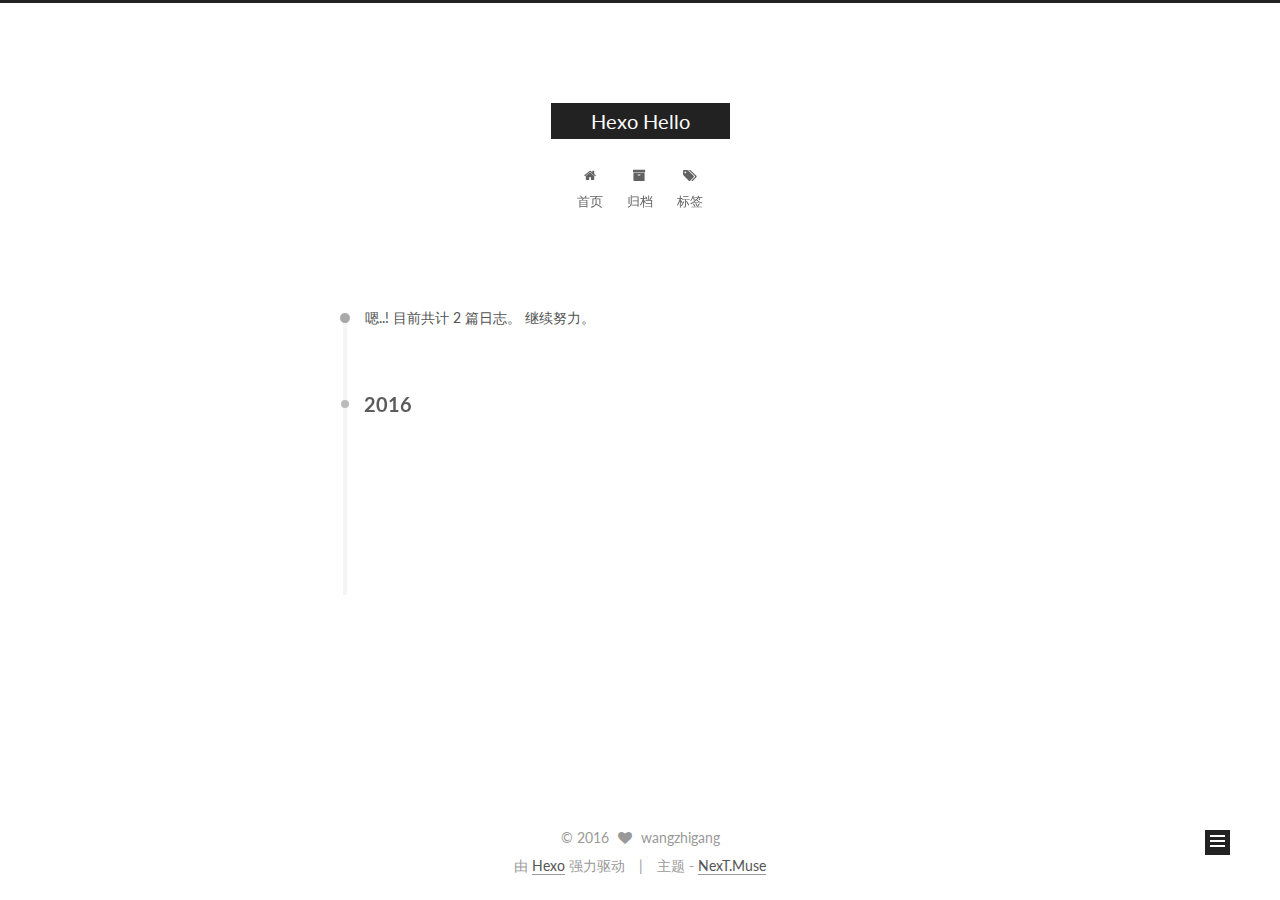
==== commit 3f0fc021: "Site updated: 2016-07-02 09:49:27" ====
--- a/archives/index.html
+++ b/archives/index.html
@@ -291,7 +291,7 @@
 
       <div class="post-meta">
         <time class="post-time" itemprop="dateCreated"
-              datetime="2016-07-01T16:45:03+08:00"
+              datetime="2016-07-01T16:58:47+08:00"
               content="2016-07-01" >
           07-01
         </time>
--- a/css/main.css
+++ b/css/main.css
@@ -1548,7 +1548,7 @@
   width: 4px;
   height: 4px;
   border-radius: 50%;
-  background: #85ccad;
+  background: #855937;
 }
 .links-of-blogroll {
   font-size: 13px;
